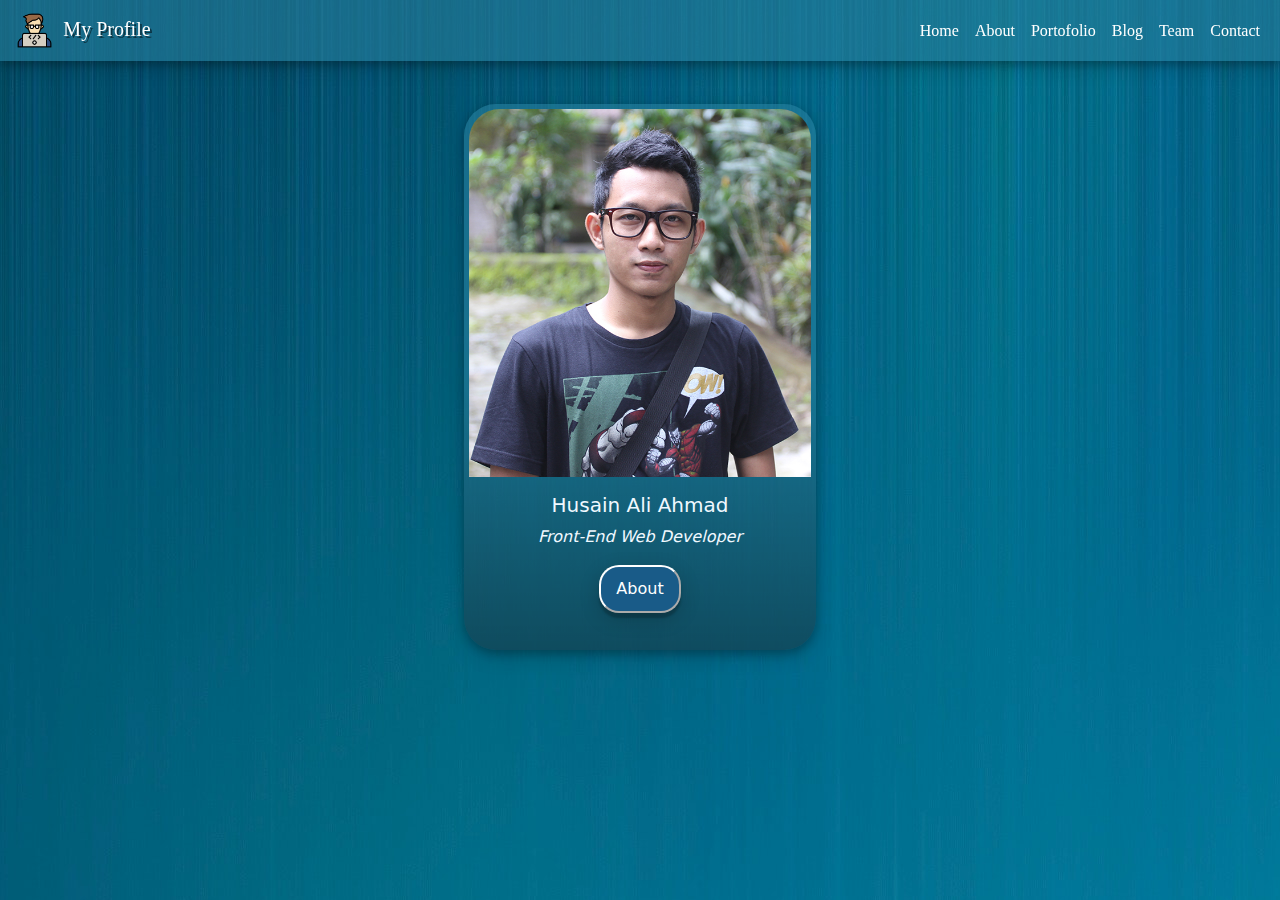
==== index.html @ 314989d1 "Update5 fix struktur direktori" ====
<!DOCTYPE html>
<html lang="en">

<head>
    <meta charset="UTF-8">
    <meta http-equiv="X-UA-Compatible" content="IE=edge">
    <meta name="viewport" content="width=device-width, initial-scale=1.0">
    <title>Portofolio Husain</title>

    <link rel="stylesheet" href="https://cdnjs.cloudflare.com/ajax/libs/font-awesome/4.7.0/css/font-awesome.min.css">
    <link rel="stylesheet" href="css/bootstrap.css" />
    <link rel="stylesheet" href="css/style.css" />
    <script src="javascript/bootstrap.js"></script>
    <script src="javascript/code.js"></script>
</head>

<header>
    <nav class="navbar fixed-top navbar-expand-sm navbar-light" style="background-color:#27809e98">
        <div class="container-fluid">
            <a class="navbar-brand" href="#">
                <i><img src="img/coding.png" width="35px" alt="" style="margin-left: 5px;"></i>
                <i style="font-style: normal;color:white;font-family:rockwell;text-shadow: 2px 2px rgba(0, 0, 0, 0.5);">&nbsp;My
                    Profile</i>
            </a>
            <button class="navbar-toggler collapsed ms-auto" type="button" data-bs-toggle="collapse"
                data-bs-target="#navbarSupportedContent" aria-controls="navbarSupportedContent" aria-expanded="false"
                aria-label="Toggle navigation">
                <!-- <span class="navbar-toggler-icon"></span> -->
                <span class="icon-bar top-bar"></span>
                <span class="icon-bar middle-bar"></span>
                <span class="icon-bar bottom-bar"></span>
            </button>
            <div class="collapse navbar-collapse" id="navbarSupportedContent">
                <ul class="navbar-nav ms-auto mb-2 mb-lg-0">
                    <li class="nav-item ms-auto">
                        <a class="nav-link active" href="index.html">Home</a>
                    </li>
                    <li class="nav-item ms-auto">
                        <a class="nav-link active" href="#About">About</a>
                    </li>
                    <li class="nav-item ms-auto">
                        <a class="nav-link active" href="portofolio.html">Portofolio</a>
                    </li>
                    <li class="nav-item ms-auto">
                        <a class="nav-link active" href="blog.html">Blog</a>
                    </li>
                    <li class="nav-item ms-auto">
                        <a class="nav-link active" aria-current="page" href="#">Team</a>
                    </li>
                    <li class="nav-item ms-auto">
                        <a class="nav-link active" aria-current="page" href="#">Contact</a>
                    </li>
                </ul>
            </div>
        </div>
    </nav>
</header>

<body>
    <div>
        <ul class="circles">
            <li></li>
            <li></li>
            <li></li>
            <li></li>
            <li></li>
            <li></li>
            <li></li>
            <li></li>
            <li></li>
            <li></li>
        </ul>
    </div>

    <div class="card text-center mx-auto" style="width: 22rem;">
        <img src="img/fotoP.JPG" class="card-img-top" alt="foto-profil">
        <div class="card-body">
            <h5 class="card-title">Husain Ali Ahmad</h5>
            <p class="card-text" style="font-style: italic;">Front-End Web Developer</p>
            <button class="tombol-about" data-bs-toggle="collapse" data-bs-target="#collapseExample"
                aria-expanded="false" aria-controls="collapseExample">About</button>
            <p></p>
            <div class="collapse" id="collapseExample">
                <p>Lorem ipsum dolor sit amet, consectetur adipisicing elit, sed do eiusmod tempor incididunt
                    ut labore et dolore magna aliqua. Ut enim ad minim veniam, quis nostrud exercitation ullamco laboris
                    nisi ut aliquip ex ea commodo consequat. Duis aute irure dolor in reprehenderit in voluptate velit
                    esse cillum dolore eu fugiat nulla pariatur. Excepteur sint occaecat cupidatat non proident, sunt in
                    culpa qui officia deserunt mollit anim id est laborum.
                </p>
            </div>
        </div>
    </div>

</body>
<footer></footer>

</html>
---- css/style.css ----
*{
    margin: 0px;
    padding: 0px;
}

/* .header{
    position: absolute;
    top: 0px;
    right: 0px;
    padding-top: 10px;
    padding-bottom: 10px;
    background: inherit;
    backdrop-filter: blur(5px);
    box-shadow: 0 4px 8px 0 rgba(0, 0, 0, 0.2), 0 6px 20px 0 rgba(0, 0, 0, 0.19);
    width: 100%;
    text-transform: capitalize;
    text-align: center;
} */

a:link{
    text-decoration: none;
    color: white;
}
a:visited{
    text-decoration: none;
    color: white;
}

.navbar-light .navbar-nav .nav-link.active{
    color: white;
    font-family: 'Rockwell';
}
.navbar-light .navbar-nav .nav-link.active:hover{
    color: rgba(255, 255, 255, 0.5);
}
.nav-item{
    transition: 0.15s ease-in-out;
}
.nav-item:hover{
    transform: scale(1.1, 1.1);
}

/* Animasi hamburger menu */
.navbar-toggler span {
    display: block;
    background-color: #4f4f4f;
    height: 3px;
    width: 25px;
    margin-top: 5px;
    margin-bottom: 5px;
    position: relative;
    left: 0;
    opacity: 1;
    transition: all 0.35s ease-out;
    transform-origin: center left;
}

.navbar-toggler span:nth-child(1) {
    transform: translate(0%, 0%) rotate(0deg);
}
.icon-bar.top-bar,
.icon-bar.middle-bar,
.icon-bar.bottom-bar {
    background-color: white;
}
.navbar-toggler span:nth-child(2) {
    opacity: 1;
}
.navbar-toggler span:nth-child(3) {
    transform: translate(0%, 0%) rotate(0deg);
}
.navbar-toggler span:nth-child(1) {
    margin-top: 0.3em;
}
.navbar-toggler:not(.collapsed) span:nth-child(1) {
    transform: translate(15%, -33%) rotate(45deg);
}
.navbar-toggler:not(.collapsed) span:nth-child(2) {
    opacity: 0;
}
.navbar-toggler:not(.collapsed) span:nth-child(3) {
    transform: translate(15%, 33%) rotate(-45deg);
}

body{
    background-image: url('../img/bg1.jpg');
    background-repeat: no-repeat;
}

.card{
    color: aliceblue;
    background-color: #27809e98;
    background-image: linear-gradient(rgba(0, 0, 0, 0.0), rgba(255, 255, 255, 0), rgba(0, 0, 0, 0.356));
    top: 6.5rem;
    padding: 0.3rem;
    border: 5rem rgb(26, 111, 180);
    box-shadow: 0 4px 8px 0 rgba(0, 0, 0, 0.2), 0 6px 20px 0 rgba(0, 0, 0, 0.19);
    transition: 0.4s ease-in-out;    
}
.card:hover{
    transform: scale(1.03, 1.03);
}
.tombol-about{
    border-radius: 20px;
    box-shadow: 0 5px 2px 0 rgba(0, 0, 0, 0.2), 0 6px 20px 0 rgba(0, 0, 0, 0.19);
    cursor: pointer;
    border-color: rgb(255, 255, 255);
    background-color: rgb(25, 91, 136);
    color: white;
    padding: 10px 15px;
    transition: 0.3s ease-in-out;
}
.tombol-about:hover{
    transform: scale(1.07, 1.07);
}

/* Animasi background */
.circles{
    position: absolute;
    pointer-events: none;
    top: 0;
    left: 0;
    width: 100%;
    height: 100%;
    overflow: hidden;
}
.circles li{
    position: absolute;
    display: block;
    list-style: none;
    width: 20px;
    height: 20px;
    background: rgba(255, 255, 255, 0.25);
    animation: animate 25s linear infinite;
    bottom: -150px;  
}
.circles li:nth-child(1){
    left: 25%;
    width: 80px;
    height: 80px;
    animation-delay: 0s;
}

.circles li:nth-child(2){
    left: 10%;
    width: 50px;
    height: 50px;
    animation-delay: 2s;
    animation-duration: 12s;
}
.circles li:nth-child(3){
    left: 70%;
    width: 20px;
    height: 20px;
    animation-delay: 4s;
}
.circles li:nth-child(4){
    left: 40%;
    width: 60px;
    height: 60px;
    animation-delay: 0s;
    animation-duration: 18s;
}
.circles li:nth-child(5){
    left: 65%;
    width: 20px;
    height: 20px;
    animation-delay: 0s;
}
.circles li:nth-child(6){
    left: 75%;
    width: 110px;
    height: 110px;
    animation-delay: 3s;
}
.circles li:nth-child(7){
    left: 35%;
    width: 150px;
    height: 150px;
    animation-delay: 7s;
}
.circles li:nth-child(8){
    left: 50%;
    width: 25px;
    height: 25px;
    animation-delay: 15s;
    animation-duration: 45s;
}
.circles li:nth-child(9){
    left: 20%;
    width: 15px;
    height: 15px;
    animation-delay: 2s;
    animation-duration: 35s;
}
.circles li:nth-child(10){
    left: 85%;
    width: 150px;
    height: 150px;
    animation-delay: 0s;
    animation-duration: 11s;
}
@keyframes animate {
    0%{
        transform: translateY(0) rotate(0deg);
        opacity: 1;
        border-radius: 10%;
    }
    100%{
        transform: translateY(-1000px) rotate(720deg);
        opacity: 0;
        border-radius: 75%;
    }
}
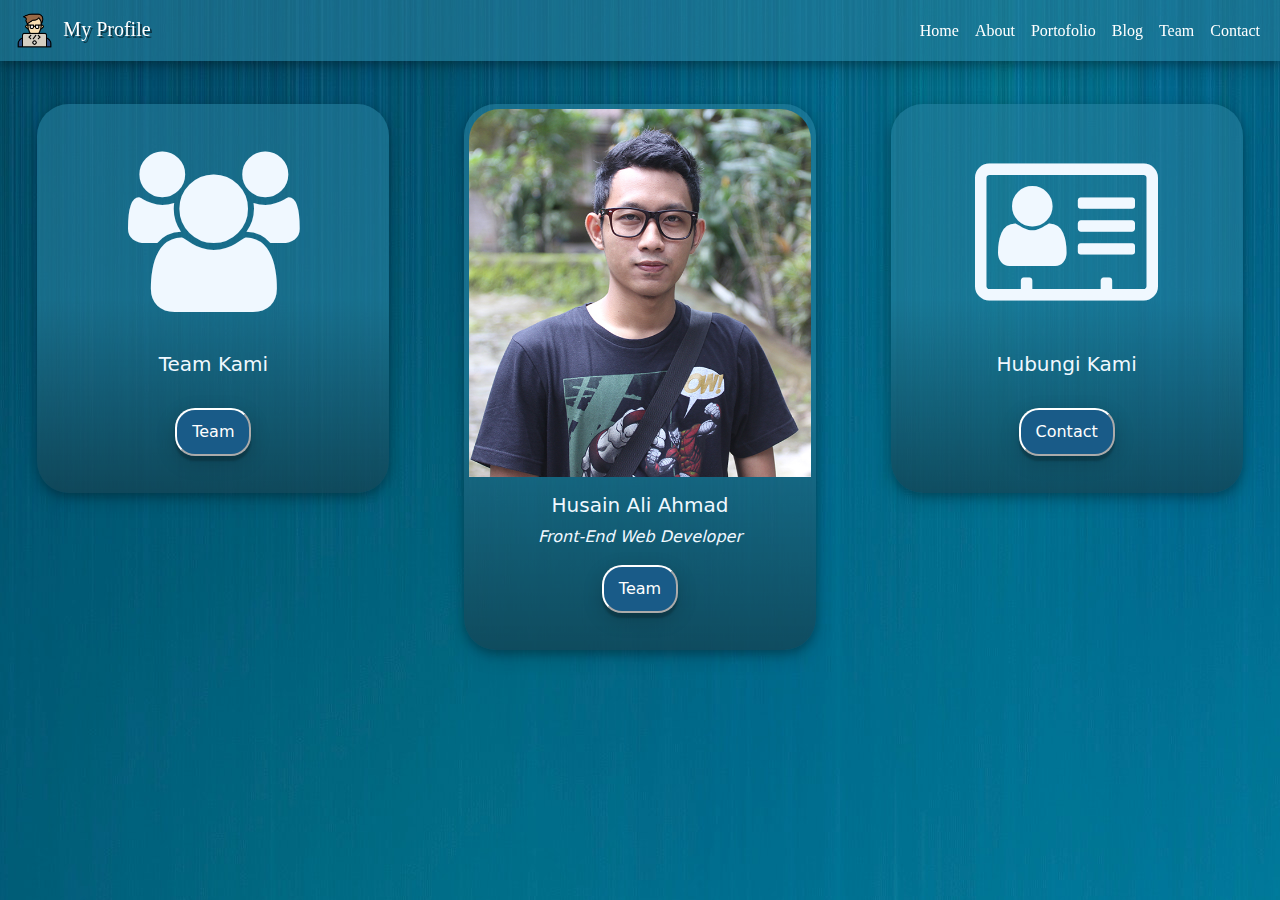
==== commit 490adc04: "Update-6 team & contact" ====
--- a/index.html
+++ b/index.html
@@ -6,6 +6,7 @@
     <meta http-equiv="X-UA-Compatible" content="IE=edge">
     <meta name="viewport" content="width=device-width, initial-scale=1.0">
     <title>Portofolio Husain</title>
+    <link rel="shortcut icon" href="img/favicon.ico" type="image/x-icon">
 
     <link rel="stylesheet" href="https://cdnjs.cloudflare.com/ajax/libs/font-awesome/4.7.0/css/font-awesome.min.css">
     <link rel="stylesheet" href="css/bootstrap.css" />
@@ -25,7 +26,6 @@
             <button class="navbar-toggler collapsed ms-auto" type="button" data-bs-toggle="collapse"
                 data-bs-target="#navbarSupportedContent" aria-controls="navbarSupportedContent" aria-expanded="false"
                 aria-label="Toggle navigation">
-                <!-- <span class="navbar-toggler-icon"></span> -->
                 <span class="icon-bar top-bar"></span>
                 <span class="icon-bar middle-bar"></span>
                 <span class="icon-bar bottom-bar"></span>
@@ -33,7 +33,7 @@
             <div class="collapse navbar-collapse" id="navbarSupportedContent">
                 <ul class="navbar-nav ms-auto mb-2 mb-lg-0">
                     <li class="nav-item ms-auto">
-                        <a class="nav-link active" href="index.html">Home</a>
+                        <a class="nav-link active" href="#">Home</a>
                     </li>
                     <li class="nav-item ms-auto">
                         <a class="nav-link active" href="#About">About</a>
@@ -45,10 +45,10 @@
                         <a class="nav-link active" href="blog.html">Blog</a>
                     </li>
                     <li class="nav-item ms-auto">
-                        <a class="nav-link active" aria-current="page" href="#">Team</a>
+                        <a class="nav-link active" href="#">Team</a>
                     </li>
                     <li class="nav-item ms-auto">
-                        <a class="nav-link active" aria-current="page" href="#">Contact</a>
+                        <a class="nav-link active" href="#">Contact</a>
                     </li>
                 </ul>
             </div>
@@ -72,21 +72,71 @@
         </ul>
     </div>
 
-    <div class="card text-center mx-auto" style="width: 22rem;">
-        <img src="img/fotoP.JPG" class="card-img-top" alt="foto-profil">
-        <div class="card-body">
-            <h5 class="card-title">Husain Ali Ahmad</h5>
-            <p class="card-text" style="font-style: italic;">Front-End Web Developer</p>
-            <button class="tombol-about" data-bs-toggle="collapse" data-bs-target="#collapseExample"
-                aria-expanded="false" aria-controls="collapseExample">About</button>
-            <p></p>
-            <div class="collapse" id="collapseExample">
-                <p>Lorem ipsum dolor sit amet, consectetur adipisicing elit, sed do eiusmod tempor incididunt
-                    ut labore et dolore magna aliqua. Ut enim ad minim veniam, quis nostrud exercitation ullamco laboris
-                    nisi ut aliquip ex ea commodo consequat. Duis aute irure dolor in reprehenderit in voluptate velit
-                    esse cillum dolore eu fugiat nulla pariatur. Excepteur sint occaecat cupidatat non proident, sunt in
-                    culpa qui officia deserunt mollit anim id est laborum.
-                </p>
+    <div class="card-bungkus">
+        <div class="card text-center mx-auto" style="width: 22rem;height: fit-content;padding-top: 3rem;">
+            <i class="fa fa-group" style="font-size: 10rem;"></i>
+            <div class="card-body">
+                <br>
+                <h5 class="card-title">Team Kami</h5>
+                <br>
+                <!-- <p class="card-text" style="font-style: italic;">Front-End Web Developer</p> -->
+                <button class="tombol-team" data-bs-toggle="collapse" data-bs-target="#collapseExample1"
+                    aria-expanded="false" aria-controls="collapseExample1">Team</button>
+                <p></p>
+                <div class="collapse" id="collapseExample1">
+                    <p>Lorem ipsum dolor sit amet, consectetur adipisicing elit, sed do eiusmod tempor incididunt
+                        ut labore et dolore magna aliqua. Ut enim ad minim veniam, quis nostrud exercitation ullamco
+                        laboris
+                        nisi ut aliquip ex ea commodo consequat. Duis aute irure dolor in reprehenderit in voluptate
+                        velit
+                        esse cillum dolore eu fugiat nulla pariatur. Excepteur sint occaecat cupidatat non proident,
+                        sunt in
+                        culpa qui officia deserunt mollit anim id est laborum.
+                    </p>
+                </div>
+            </div>
+        </div>
+        <div class="card text-center mx-auto" style="width: 22rem;height: fit-content;">
+            <img src="img/fotoP.JPG" class="card-img-top" alt="foto-profil">
+            <div class="card-body">
+                <h5 class="card-title">Husain Ali Ahmad</h5>
+                <p class="card-text" style="font-style: italic;">Front-End Web Developer</p>
+                <button class="tombol-about" data-bs-toggle="collapse" data-bs-target="#collapseExample4"
+                    aria-expanded="false" aria-controls="collapseExample4">Team</button>
+                <p></p>
+                <div class="collapse" id="collapseExample4">
+                    <p>Lorem ipsum dolor sit amet, consectetur adipisicing elit, sed do eiusmod tempor incididunt
+                        ut labore et dolore magna aliqua. Ut enim ad minim veniam, quis nostrud exercitation ullamco
+                        laboris
+                        nisi ut aliquip ex ea commodo consequat. Duis aute irure dolor in reprehenderit in voluptate
+                        velit
+                        esse cillum dolore eu fugiat nulla pariatur. Excepteur sint occaecat cupidatat non proident,
+                        sunt in
+                        culpa qui officia deserunt mollit anim id est laborum.
+                    </p>
+                </div>
+            </div>
+        </div>
+        <div class="card text-center mx-auto" style="width: 22rem;height: fit-content;padding-top: 3rem;">
+            <i class="	fa fa-vcard-o" style="font-size: 10rem;"></i>
+            <div class="card-body">
+                <br>
+                <h5 class="card-title">Hubungi Kami</h5>
+                <br>
+                <button class="tombol-kontak" data-bs-toggle="collapse" data-bs-target="#collapseExample3"
+                    aria-expanded="false" aria-controls="collapseExample3">Contact</button>
+                <p></p>
+                <div class="collapse" id="collapseExample3">
+                    <p>Lorem ipsum dolor sit amet, consectetur adipisicing elit, sed do eiusmod tempor incididunt
+                        ut labore et dolore magna aliqua. Ut enim ad minim veniam, quis nostrud exercitation ullamco
+                        laboris
+                        nisi ut aliquip ex ea commodo consequat. Duis aute irure dolor in reprehenderit in voluptate
+                        velit
+                        esse cillum dolore eu fugiat nulla pariatur. Excepteur sint occaecat cupidatat non proident,
+                        sunt in
+                        culpa qui officia deserunt mollit anim id est laborum.
+                    </p>
+                </div>
             </div>
         </div>
     </div>
--- a/css/style.css
+++ b/css/style.css
@@ -87,6 +87,12 @@
     background-repeat: no-repeat;
 }
 
+.card-bungkus{
+    position: relative;
+    display: flex;
+    flex-direction: row;
+    justify-items: center;
+}
 .card{
     color: aliceblue;
     background-color: #27809e98;
@@ -100,7 +106,7 @@
 .card:hover{
     transform: scale(1.03, 1.03);
 }
-.tombol-about{
+.tombol-about, .tombol-team, .tombol-kontak{
     border-radius: 20px;
     box-shadow: 0 5px 2px 0 rgba(0, 0, 0, 0.2), 0 6px 20px 0 rgba(0, 0, 0, 0.19);
     cursor: pointer;
@@ -211,4 +217,10 @@
         opacity: 0;
         border-radius: 75%;
     }
+}
+
+@media (max-width: 576px) {
+    .card-bungkus {
+        flex-direction: column;
+    }
 }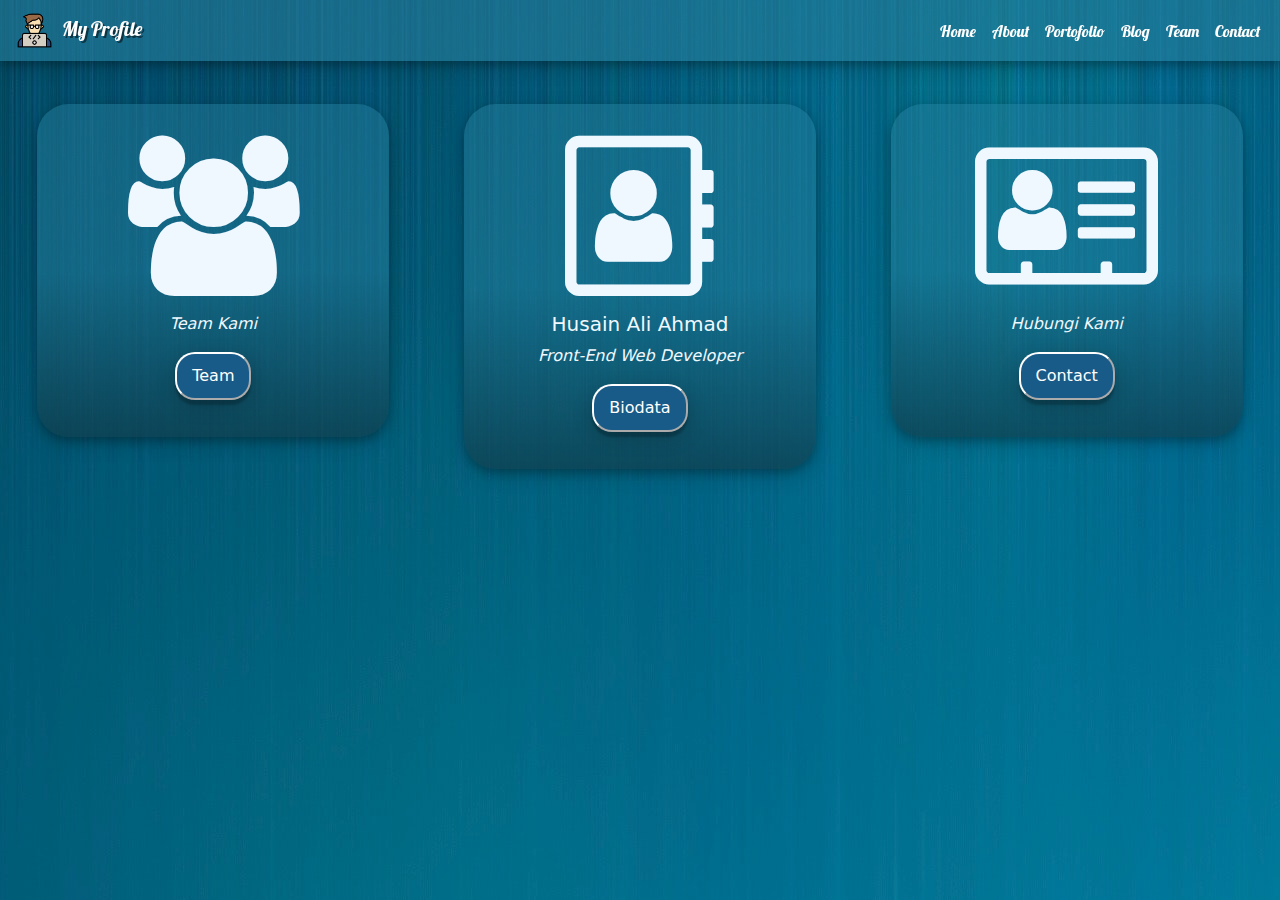
==== commit e63a474e: "Update-7 All" ====
--- a/index.html
+++ b/index.html
@@ -20,7 +20,7 @@
         <div class="container-fluid">
             <a class="navbar-brand" href="#">
                 <i><img src="img/coding.png" width="35px" alt="" style="margin-left: 5px;"></i>
-                <i style="font-style: normal;color:white;font-family:rockwell;text-shadow: 2px 2px rgba(0, 0, 0, 0.5);">&nbsp;My
+                <i style="font-style: normal;color:white;font-family:lobster;text-shadow: 2px 2px rgba(0, 0, 0, 0.5);">&nbsp;My
                     Profile</i>
             </a>
             <button class="navbar-toggler collapsed ms-auto" type="button" data-bs-toggle="collapse"
@@ -36,7 +36,7 @@
                         <a class="nav-link active" href="#">Home</a>
                     </li>
                     <li class="nav-item ms-auto">
-                        <a class="nav-link active" href="#About">About</a>
+                        <a class="nav-link active" href="index.html" onclick="fungsi_1(event, this)">About</a>
                     </li>
                     <li class="nav-item ms-auto">
                         <a class="nav-link active" href="portofolio.html">Portofolio</a>
@@ -45,10 +45,10 @@
                         <a class="nav-link active" href="blog.html">Blog</a>
                     </li>
                     <li class="nav-item ms-auto">
-                        <a class="nav-link active" href="#">Team</a>
+                        <a class="nav-link active" id="a-team" href="#">Team</a>
                     </li>
                     <li class="nav-item ms-auto">
-                        <a class="nav-link active" href="#">Contact</a>
+                        <a class="nav-link active" id="a-contact" href="#">Contact</a>
                     </li>
                 </ul>
             </div>
@@ -73,69 +73,103 @@
     </div>
 
     <div class="card-bungkus">
-        <div class="card text-center mx-auto" style="width: 22rem;height: fit-content;padding-top: 3rem;">
+        <div class="card text-center mx-auto" style="width: 22rem;height: fit-content;padding-top: 2rem;">
             <i class="fa fa-group" style="font-size: 10rem;"></i>
+            <!-- <img src="img/team.jpg" class="card-img-top" alt="foto team"> -->
             <div class="card-body">
-                <br>
-                <h5 class="card-title">Team Kami</h5>
-                <br>
-                <!-- <p class="card-text" style="font-style: italic;">Front-End Web Developer</p> -->
+                <!-- <h5 class="card-title">Team Kami</h5> -->
+                <p class="card-text" style="font-style: italic;">Team Kami</p>
                 <button class="tombol-team" data-bs-toggle="collapse" data-bs-target="#collapseExample1"
                     aria-expanded="false" aria-controls="collapseExample1">Team</button>
                 <p></p>
                 <div class="collapse" id="collapseExample1">
-                    <p>Lorem ipsum dolor sit amet, consectetur adipisicing elit, sed do eiusmod tempor incididunt
-                        ut labore et dolore magna aliqua. Ut enim ad minim veniam, quis nostrud exercitation ullamco
-                        laboris
-                        nisi ut aliquip ex ea commodo consequat. Duis aute irure dolor in reprehenderit in voluptate
-                        velit
-                        esse cillum dolore eu fugiat nulla pariatur. Excepteur sint occaecat cupidatat non proident,
-                        sunt in
-                        culpa qui officia deserunt mollit anim id est laborum.
-                    </p>
+                    <table class="table table-sm table-hover">
+                        <tr>
+                            <td id="kolom1">Compiler</td>
+                            <td>:</td>
+                            <td class="kolom2" id="p_availability"><span><img src="img/html5-brands.svg" alt="null" width="20rem"></span>VScode</td>
+                        </tr>
+                        <tr>
+                            <td id="kolom1">Framework</td>
+                            <td>:</td>
+                            <td class="kolom2" id="p_usia"><span><img src="img/bootstrap-brands.svg" alt="null" width="20rem"></span>Bootstrap</td>
+                        </tr>
+                        <tr>
+                            <td id="kolom1">Version Control</td>
+                            <td>:</td>
+                            <td class="kolom2" id="p_lokasi"><span><img src="img/github-brands.svg" alt="null" width="20rem"></span>GitHub</td>
+                        </tr>
+                        <tr>
+                            <td id="kolom1">Deployment</td>
+                            <td>:</td>
+                            <td class="kolom2" id="p_exp"><span><img src="img/cloud-arrow-up-solid.svg" alt="null" width="20rem"></span>Netlify</td>
+                        </tr>
+                    </table>
                 </div>
             </div>
         </div>
-        <div class="card text-center mx-auto" style="width: 22rem;height: fit-content;">
-            <img src="img/fotoP.JPG" class="card-img-top" alt="foto-profil">
+        <div class="card text-center mx-auto" style="width: 22rem;height: fit-content;padding-top: 2rem;">
+            <!-- <img src="img/user2.svg" class="card-img-top" alt="foto-profil"> -->
+            <i class="fa fa-address-book-o" style="font-size: 10rem;"></i>
             <div class="card-body">
                 <h5 class="card-title">Husain Ali Ahmad</h5>
                 <p class="card-text" style="font-style: italic;">Front-End Web Developer</p>
                 <button class="tombol-about" data-bs-toggle="collapse" data-bs-target="#collapseExample4"
-                    aria-expanded="false" aria-controls="collapseExample4">Team</button>
+                    aria-expanded="false" aria-controls="collapseExample4">Biodata</button>
                 <p></p>
                 <div class="collapse" id="collapseExample4">
-                    <p>Lorem ipsum dolor sit amet, consectetur adipisicing elit, sed do eiusmod tempor incididunt
-                        ut labore et dolore magna aliqua. Ut enim ad minim veniam, quis nostrud exercitation ullamco
-                        laboris
-                        nisi ut aliquip ex ea commodo consequat. Duis aute irure dolor in reprehenderit in voluptate
-                        velit
-                        esse cillum dolore eu fugiat nulla pariatur. Excepteur sint occaecat cupidatat non proident,
-                        sunt in
-                        culpa qui officia deserunt mollit anim id est laborum.
-                    </p>
+                    <table class="table table-sm table-hover">
+                        <tr>
+                            <td id="kolom1">Availability</td>
+                            <td>:</td>
+                            <td class="kolom2" id="p_availability">Full Time</td>
+                        </tr>
+                        <tr>
+                            <td id="kolom1">Usia</td>
+                            <td>:</td>
+                            <td class="kolom2" id="p_usia">? Tahun</td>
+                        </tr>
+                        <tr>
+                            <td id="kolom1">Alamat</td>
+                            <td>:</td>
+                            <td class="kolom2" id="p_lokasi">Yogyakarta</td>
+                        </tr>
+                        <tr>
+                            <td id="kolom1">Pengalaman</td>
+                            <td>:</td>
+                            <td class="kolom2" id="p_exp">1 Tahun</td>
+                        </tr>
+                    </table>
                 </div>
             </div>
         </div>
-        <div class="card text-center mx-auto" style="width: 22rem;height: fit-content;padding-top: 3rem;">
+        <div class="card text-center mx-auto" style="width: 22rem;height: fit-content;padding-top: 2rem;">
             <i class="	fa fa-vcard-o" style="font-size: 10rem;"></i>
+            <!-- <img src="img/kontak.jpg" class="card-img-top" alt="foto team"> -->
             <div class="card-body">
-                <br>
-                <h5 class="card-title">Hubungi Kami</h5>
-                <br>
+                <!-- <h5 class="card-title">Hubungi Kami</h5> -->
+                <p class="card-text" style="font-style: italic;">Hubungi Kami</p>
                 <button class="tombol-kontak" data-bs-toggle="collapse" data-bs-target="#collapseExample3"
                     aria-expanded="false" aria-controls="collapseExample3">Contact</button>
                 <p></p>
                 <div class="collapse" id="collapseExample3">
-                    <p>Lorem ipsum dolor sit amet, consectetur adipisicing elit, sed do eiusmod tempor incididunt
-                        ut labore et dolore magna aliqua. Ut enim ad minim veniam, quis nostrud exercitation ullamco
-                        laboris
-                        nisi ut aliquip ex ea commodo consequat. Duis aute irure dolor in reprehenderit in voluptate
-                        velit
-                        esse cillum dolore eu fugiat nulla pariatur. Excepteur sint occaecat cupidatat non proident,
-                        sunt in
-                        culpa qui officia deserunt mollit anim id est laborum.
-                    </p>
+                    <table class="table table-sm table-hover">
+                        <tr>
+                            <td id="kolom1">Handphone</td>
+                            <td>:</td>
+                            <td class="kolom2" id="p_availability">085123456789</td>
+                        </tr>
+                        <tr>
+                            <td id="kolom1">Email</td>
+                            <td>:</td>
+                            <td class="kolom2" id="p_usia">husain.syn@gmail.com</td>
+                        </tr>
+                        <tr>
+                            <td id="kolom1">GitHub</td>
+                            <td>:</td>
+                            <td class="kolom2" id="p_lokasi">github.com/husainsyn</td>
+                        </tr>
+                    </table>
                 </div>
             </div>
         </div>
--- a/css/style.css
+++ b/css/style.css
@@ -1,3 +1,5 @@
+@import url('https://fonts.googleapis.com/css2?family=Lobster&family=Roboto:ital,wght@1,300&display=swap');
+
 *{
     margin: 0px;
     padding: 0px;
@@ -28,7 +30,7 @@
 
 .navbar-light .navbar-nav .nav-link.active{
     color: white;
-    font-family: 'Rockwell';
+    font-family: 'Lobster', cursive;
 }
 .navbar-light .navbar-nav .nav-link.active:hover{
     color: rgba(255, 255, 255, 0.5);
@@ -91,11 +93,12 @@
     position: relative;
     display: flex;
     flex-direction: row;
-    justify-items: center;
+    /* justify-items: center; */
+    justify-content: space-between;
 }
 .card{
     color: aliceblue;
-    background-color: #27809e98;
+    background-color: #27809e77;
     background-image: linear-gradient(rgba(0, 0, 0, 0.0), rgba(255, 255, 255, 0), rgba(0, 0, 0, 0.356));
     top: 6.5rem;
     padding: 0.3rem;
@@ -118,6 +121,22 @@
 }
 .tombol-about:hover{
     transform: scale(1.07, 1.07);
+}
+
+.table{
+    text-align: left;
+    color: azure;
+}
+#kolom1{
+    font-family: 'Lucida Sans', 'Lucida Sans Regular', 'Lucida Grande', 'Lucida Sans Unicode', Geneva, Verdana, sans-serif;
+    font-weight: bold;
+    font-size: small;
+    padding-right: 15px;
+}
+.kolom2{
+    font-family: 'Lucida Sans', 'Lucida Sans Regular', 'Lucida Grande', 'Lucida Sans Unicode', Geneva, Verdana, sans-serif;
+    font-style: italic;
+    font-size: small;
 }
 
 /* Animasi background */
@@ -223,4 +242,11 @@
     .card-bungkus {
         flex-direction: column;
     }
+    .card {
+        margin-bottom: 1.5rem;
+    }
+    /* urutan item */
+    .card:nth-of-type(1) { order: 2; }
+    .card:nth-of-type(2) { order: 1; }
+    .card:nth-of-type(3) { order: 3; }
 }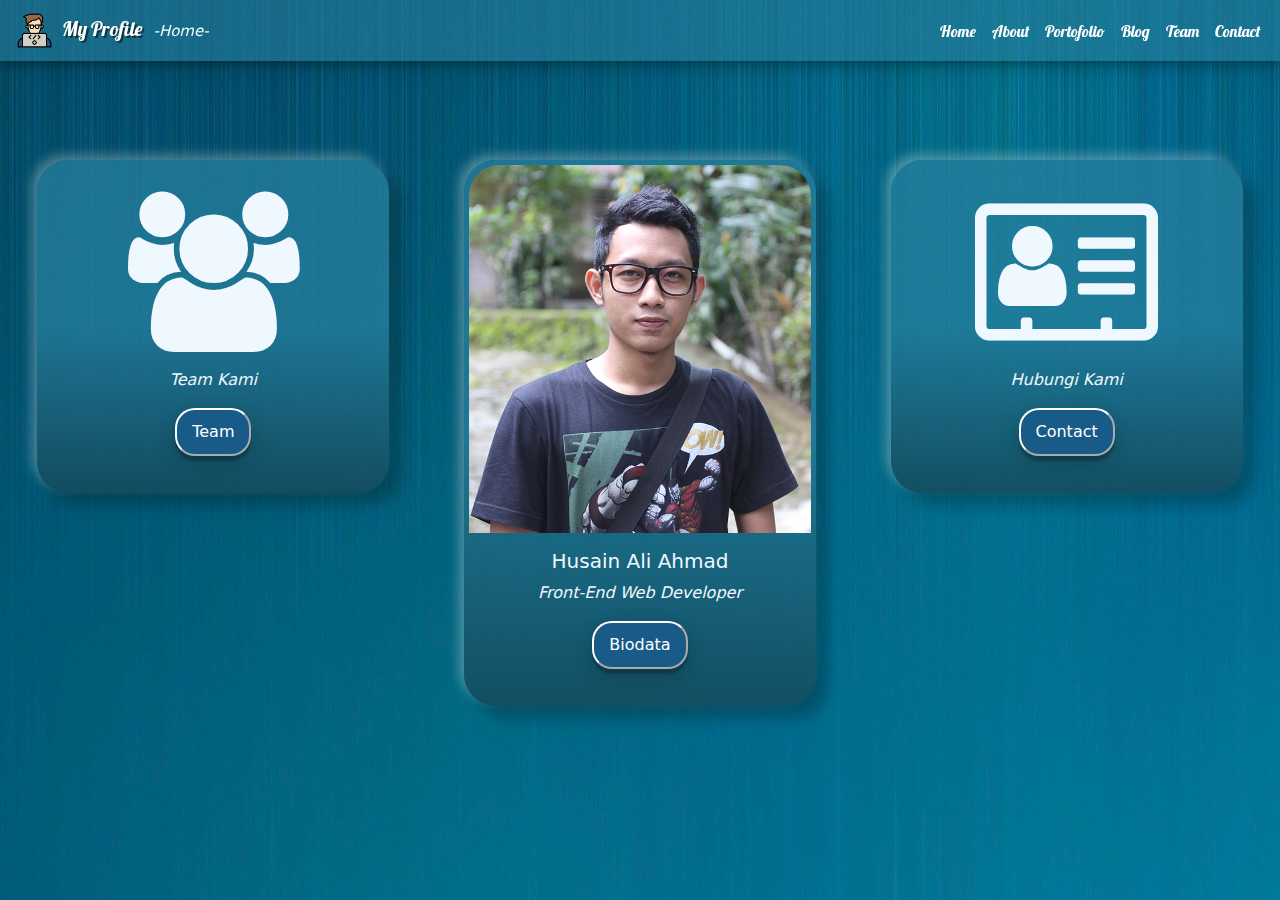
==== commit dd695714: "Update-9 banyak" ====
--- a/index.html
+++ b/index.html
@@ -22,6 +22,8 @@
                 <i><img src="img/coding.png" width="35px" alt="" style="margin-left: 5px;"></i>
                 <i style="font-style: normal;color:white;font-family:lobster;text-shadow: 2px 2px rgba(0, 0, 0, 0.5);">&nbsp;My
                     Profile</i>
+                <i style="font-size: 15px; color: azure;">&nbsp;-Home-</i>
+
             </a>
             <button class="navbar-toggler collapsed ms-auto" type="button" data-bs-toggle="collapse"
                 data-bs-target="#navbarSupportedContent" aria-controls="navbarSupportedContent" aria-expanded="false"
@@ -87,30 +89,34 @@
                         <tr>
                             <td id="kolom1">Compiler</td>
                             <td>:</td>
-                            <td class="kolom2" id="p_availability"><span><img src="img/html5-brands.svg" alt="null" width="20rem"></span>VScode</td>
+                            <td class="kolom2" id="p_availability"><span><img src="img/html5-brands.svg" alt="null"
+                                        width="20rem"></span>VScode</td>
                         </tr>
                         <tr>
                             <td id="kolom1">Framework</td>
                             <td>:</td>
-                            <td class="kolom2" id="p_usia"><span><img src="img/bootstrap-brands.svg" alt="null" width="20rem"></span>Bootstrap</td>
+                            <td class="kolom2" id="p_usia"><span><img src="img/bootstrap-brands.svg" alt="null"
+                                        width="20rem"></span>Bootstrap</td>
                         </tr>
                         <tr>
                             <td id="kolom1">Version Control</td>
                             <td>:</td>
-                            <td class="kolom2" id="p_lokasi"><span><img src="img/github-brands.svg" alt="null" width="20rem"></span>GitHub</td>
+                            <td class="kolom2" id="p_lokasi"><span><img src="img/github-brands.svg" alt="null"
+                                        width="20rem"></span>GitHub</td>
                         </tr>
                         <tr>
                             <td id="kolom1">Deployment</td>
                             <td>:</td>
-                            <td class="kolom2" id="p_exp"><span><img src="img/cloud-arrow-up-solid.svg" alt="null" width="20rem"></span>Netlify</td>
+                            <td class="kolom2" id="p_exp"><span><img src="img/cloud-arrow-up-solid.svg" alt="null"
+                                        width="20rem"></span>Netlify</td>
                         </tr>
                     </table>
                 </div>
             </div>
         </div>
-        <div class="card text-center mx-auto" style="width: 22rem;height: fit-content;padding-top: 2rem;">
-            <!-- <img src="img/user2.svg" class="card-img-top" alt="foto-profil"> -->
-            <i class="fa fa-address-book-o" style="font-size: 10rem;"></i>
+        <div class="card text-center mx-auto" style="width: 22rem;height: fit-content;">
+            <img src="img/fotoP.JPG" class="card-img-top" alt="foto-profil">
+            <!-- <i class="fa fa-address-book-o" style="font-size: 10rem;"></i> -->
             <div class="card-body">
                 <h5 class="card-title">Husain Ali Ahmad</h5>
                 <p class="card-text" style="font-style: italic;">Front-End Web Developer</p>
@@ -127,7 +133,7 @@
                         <tr>
                             <td id="kolom1">Usia</td>
                             <td>:</td>
-                            <td class="kolom2" id="p_usia">? Tahun</td>
+                            <td class="kolom2" id="p_usia">30 Tahun</td>
                         </tr>
                         <tr>
                             <td id="kolom1">Alamat</td>
--- a/css/style.css
+++ b/css/style.css
@@ -89,25 +89,35 @@
     background-repeat: no-repeat;
 }
 
+.card-text{
+    font-style: italic;
+}
+.card-group{
+    margin-left: 25px;
+    margin-right: 25px;
+}
 .card-bungkus{
     position: relative;
     display: flex;
     flex-direction: row;
-    /* justify-items: center; */
+    justify-items: center;
     justify-content: space-between;
 }
 .card{
     color: aliceblue;
-    background-color: #27809e77;
+    background-color: #27809ec0;
     background-image: linear-gradient(rgba(0, 0, 0, 0.0), rgba(255, 255, 255, 0), rgba(0, 0, 0, 0.356));
-    top: 6.5rem;
+    top: 10rem;
     padding: 0.3rem;
     border: 5rem rgb(26, 111, 180);
-    box-shadow: 0 4px 8px 0 rgba(0, 0, 0, 0.2), 0 6px 20px 0 rgba(0, 0, 0, 0.19);
+    /* box-shadow: 0 4px 8px 0 rgba(0, 0, 0, 0.2), 0 6px 20px 0 rgba(0, 0, 0, 0.19); */
+    box-shadow: 
+    12px 12px 16px 0 rgba(0, 0, 0, 0.25),
+    -5px -5px 12px 0 rgba(255, 255, 255, 0.3);
     transition: 0.4s ease-in-out;    
 }
 .card:hover{
-    transform: scale(1.03, 1.03);
+    transform: scale(1.04, 1.04);
 }
 .tombol-about, .tombol-team, .tombol-kontak{
     border-radius: 20px;
@@ -244,6 +254,7 @@
     }
     .card {
         margin-bottom: 1.5rem;
+        top: 6rem;
     }
     /* urutan item */
     .card:nth-of-type(1) { order: 2; }
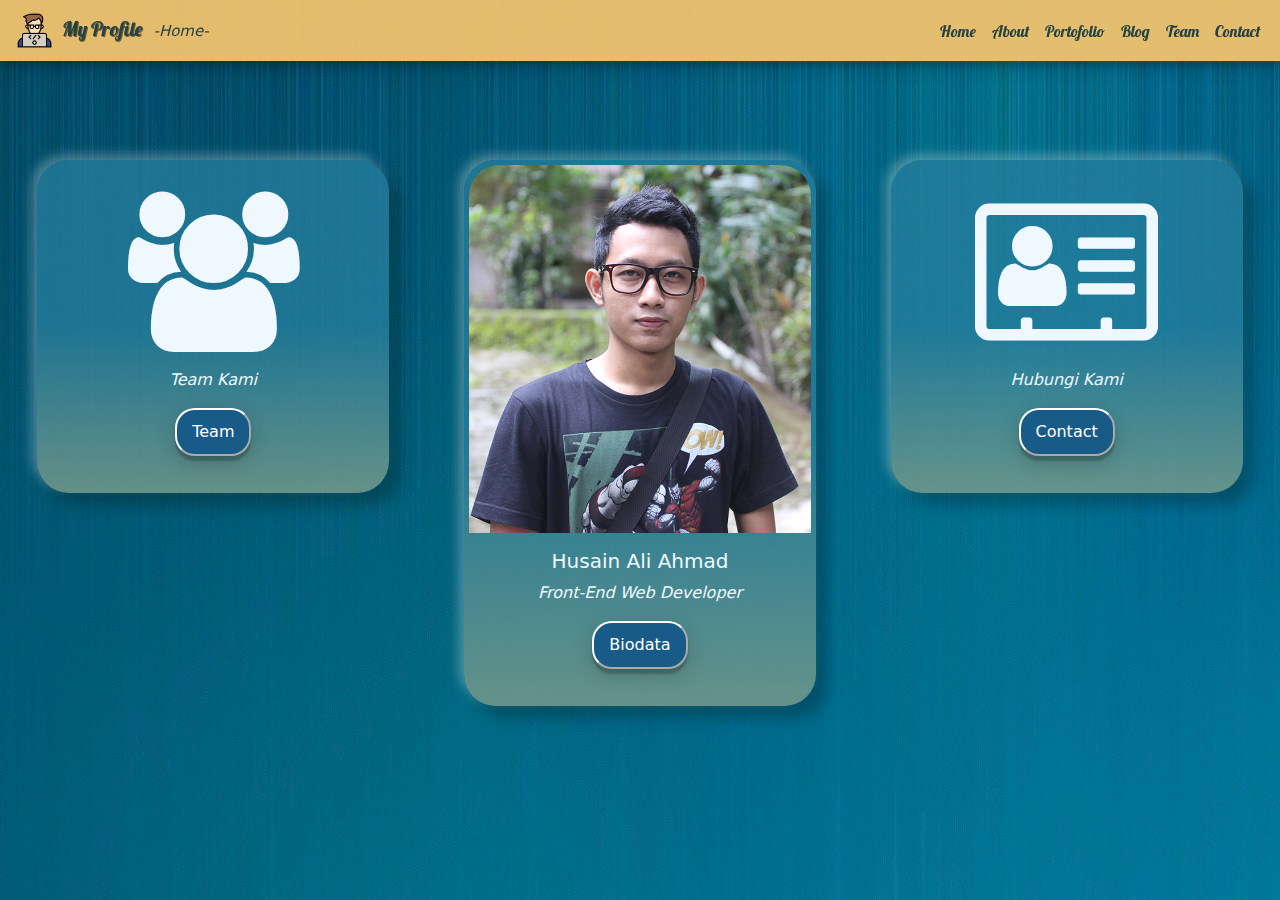
==== commit 8ae58375: "FINAL UPDATE" ====
--- a/index.html
+++ b/index.html
@@ -16,13 +16,13 @@
 </head>
 
 <header>
-    <nav class="navbar fixed-top navbar-expand-sm navbar-light" style="background-color:#27809e98">
+    <nav class="navbar fixed-top navbar-expand-sm navbar-light" style="background-color:#f1c36df1">
         <div class="container-fluid">
             <a class="navbar-brand" href="#">
                 <i><img src="img/coding.png" width="35px" alt="" style="margin-left: 5px;"></i>
-                <i style="font-style: normal;color:white;font-family:lobster;text-shadow: 2px 2px rgba(0, 0, 0, 0.5);">&nbsp;My
+                <i style="font-style: normal;color:#254243;font-family:lobster;text-shadow: 1px 1px rgba(0, 0, 0, 0.5);">&nbsp;My
                     Profile</i>
-                <i style="font-size: 15px; color: azure;">&nbsp;-Home-</i>
+                <i style="font-size: 15px; color: #254243;">&nbsp;-Home-</i>
 
             </a>
             <button class="navbar-toggler collapsed ms-auto" type="button" data-bs-toggle="collapse"
@@ -38,7 +38,7 @@
                         <a class="nav-link active" href="#">Home</a>
                     </li>
                     <li class="nav-item ms-auto">
-                        <a class="nav-link active" href="index.html" onclick="fungsi_1(event, this)">About</a>
+                        <a class="nav-link active" href="#" onclick="fungsi_1()">About</a>
                     </li>
                     <li class="nav-item ms-auto">
                         <a class="nav-link active" href="portofolio.html">Portofolio</a>
@@ -163,7 +163,7 @@
                         <tr>
                             <td id="kolom1">Handphone</td>
                             <td>:</td>
-                            <td class="kolom2" id="p_availability">085123456789</td>
+                            <td class="kolom2" id="p_availability">085738965305</td>
                         </tr>
                         <tr>
                             <td id="kolom1">Email</td>
@@ -180,7 +180,6 @@
             </div>
         </div>
     </div>
-
 </body>
 <footer></footer>
 
--- a/css/style.css
+++ b/css/style.css
@@ -29,11 +29,11 @@
 }
 
 .navbar-light .navbar-nav .nav-link.active{
-    color: white;
+    color: #254243;
     font-family: 'Lobster', cursive;
 }
 .navbar-light .navbar-nav .nav-link.active:hover{
-    color: rgba(255, 255, 255, 0.5);
+    color: rgba(160, 2, 2, 0.5);
 }
 .nav-item{
     transition: 0.15s ease-in-out;
@@ -63,7 +63,7 @@
 .icon-bar.top-bar,
 .icon-bar.middle-bar,
 .icon-bar.bottom-bar {
-    background-color: white;
+    background-color: #254243;
 }
 .navbar-toggler span:nth-child(2) {
     opacity: 1;
@@ -106,7 +106,7 @@
 .card{
     color: aliceblue;
     background-color: #27809ec0;
-    background-image: linear-gradient(rgba(0, 0, 0, 0.0), rgba(255, 255, 255, 0), rgba(0, 0, 0, 0.356));
+    background-image: linear-gradient(rgba(0, 0, 0, 0.0), rgba(255, 255, 255, 0), #f1c36d57);
     top: 10rem;
     padding: 0.3rem;
     border: 5rem rgb(26, 111, 180);
@@ -129,7 +129,26 @@
     padding: 10px 15px;
     transition: 0.3s ease-in-out;
 }
+.read-more{
+    border-radius: 10px;
+    box-shadow: 0 5px 2px 0 rgba(0, 0, 0, 0.2), 0 6px 20px 0 rgba(0, 0, 0, 0.19);
+    cursor: pointer;
+    border-color: #f1c36d;
+    background-color: #cad7d9;
+    color: #151d1d;
+    padding: 5px 5px;
+    transition: 0.3s ease-in-out;
+}
 .tombol-about:hover{
+    transform: scale(1.07, 1.07);
+}
+.tombol-team:hover{
+    transform: scale(1.07, 1.07);
+}
+.tombol-kontak:hover{
+    transform: scale(1.07, 1.07);
+}
+.read-more:hover{
     transform: scale(1.07, 1.07);
 }
 
@@ -165,7 +184,7 @@
     list-style: none;
     width: 20px;
     height: 20px;
-    background: rgba(255, 255, 255, 0.25);
+    background: #ffffff40;
     animation: animate 25s linear infinite;
     bottom: -150px;  
 }
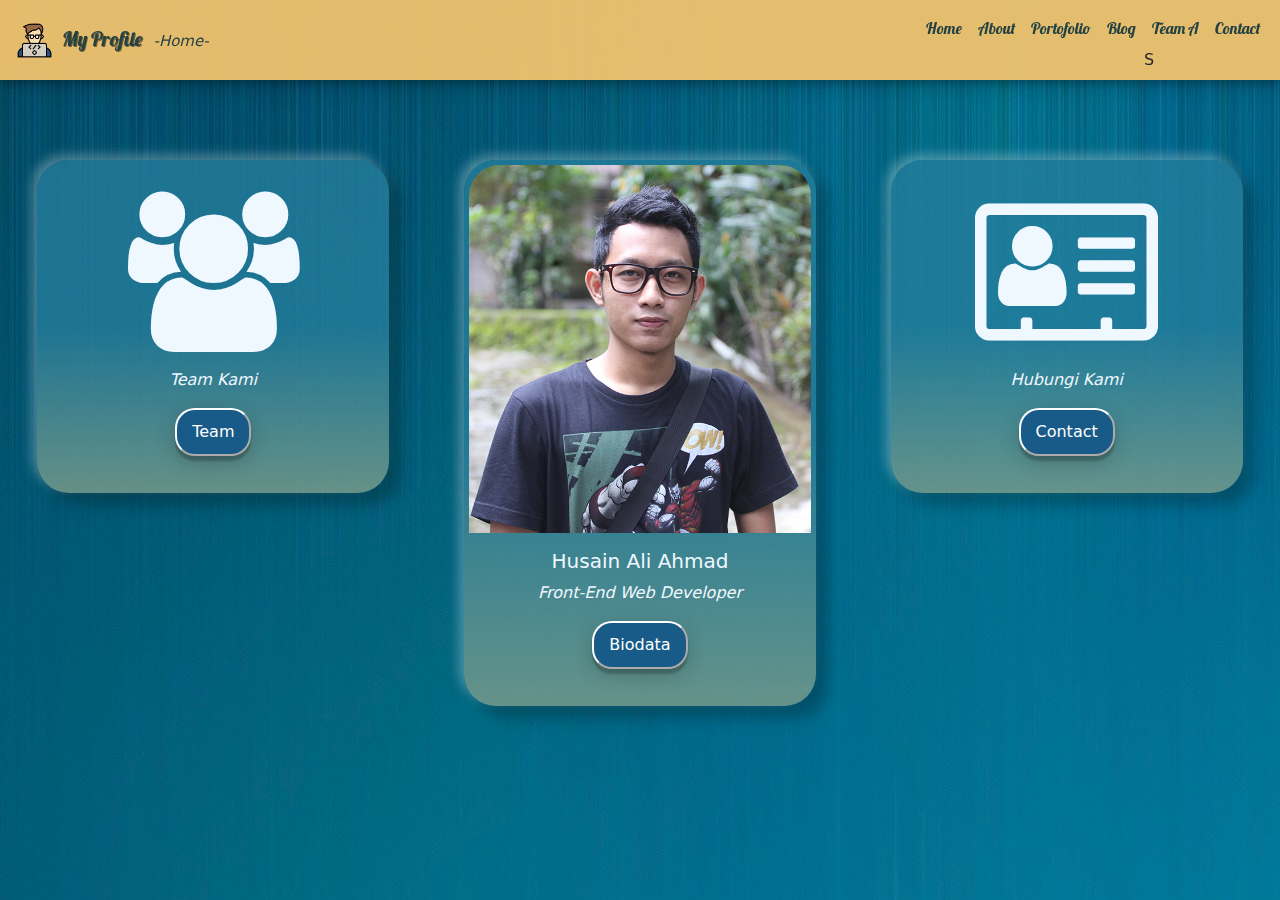
==== commit 197170b9: "Edit 1" ====
--- a/index.html
+++ b/index.html
@@ -47,7 +47,7 @@
                         <a class="nav-link active" href="blog.html">Blog</a>
                     </li>
                     <li class="nav-item ms-auto">
-                        <a class="nav-link active" id="a-team" href="#">Team</a>
+                        <a class="nav-link active" id="a-team" href="#">Team A</a>S
                     </li>
                     <li class="nav-item ms-auto">
                         <a class="nav-link active" id="a-contact" href="#">Contact</a>
--- a/css/style.css
+++ b/css/style.css
@@ -19,15 +19,6 @@
     text-align: center;
 } */
 
-a:link{
-    text-decoration: none;
-    color: white;
-}
-a:visited{
-    text-decoration: none;
-    color: white;
-}
-
 .navbar-light .navbar-nav .nav-link.active{
     color: #254243;
     font-family: 'Lobster', cursive;
@@ -279,4 +270,17 @@
     .card:nth-of-type(1) { order: 2; }
     .card:nth-of-type(2) { order: 1; }
     .card:nth-of-type(3) { order: 3; }
+}
+
+@media (max-width: 1080px) {
+    .card-bungkus {
+        flex-direction: column;
+    }
+    .card{
+        margin-bottom: 1.5rem;
+        top: 6rem;
+    }
+    .card:nth-of-type(1) { order: 2; }
+    .card:nth-of-type(2) { order: 1; }
+    .card:nth-of-type(3) { order: 3; }
 }